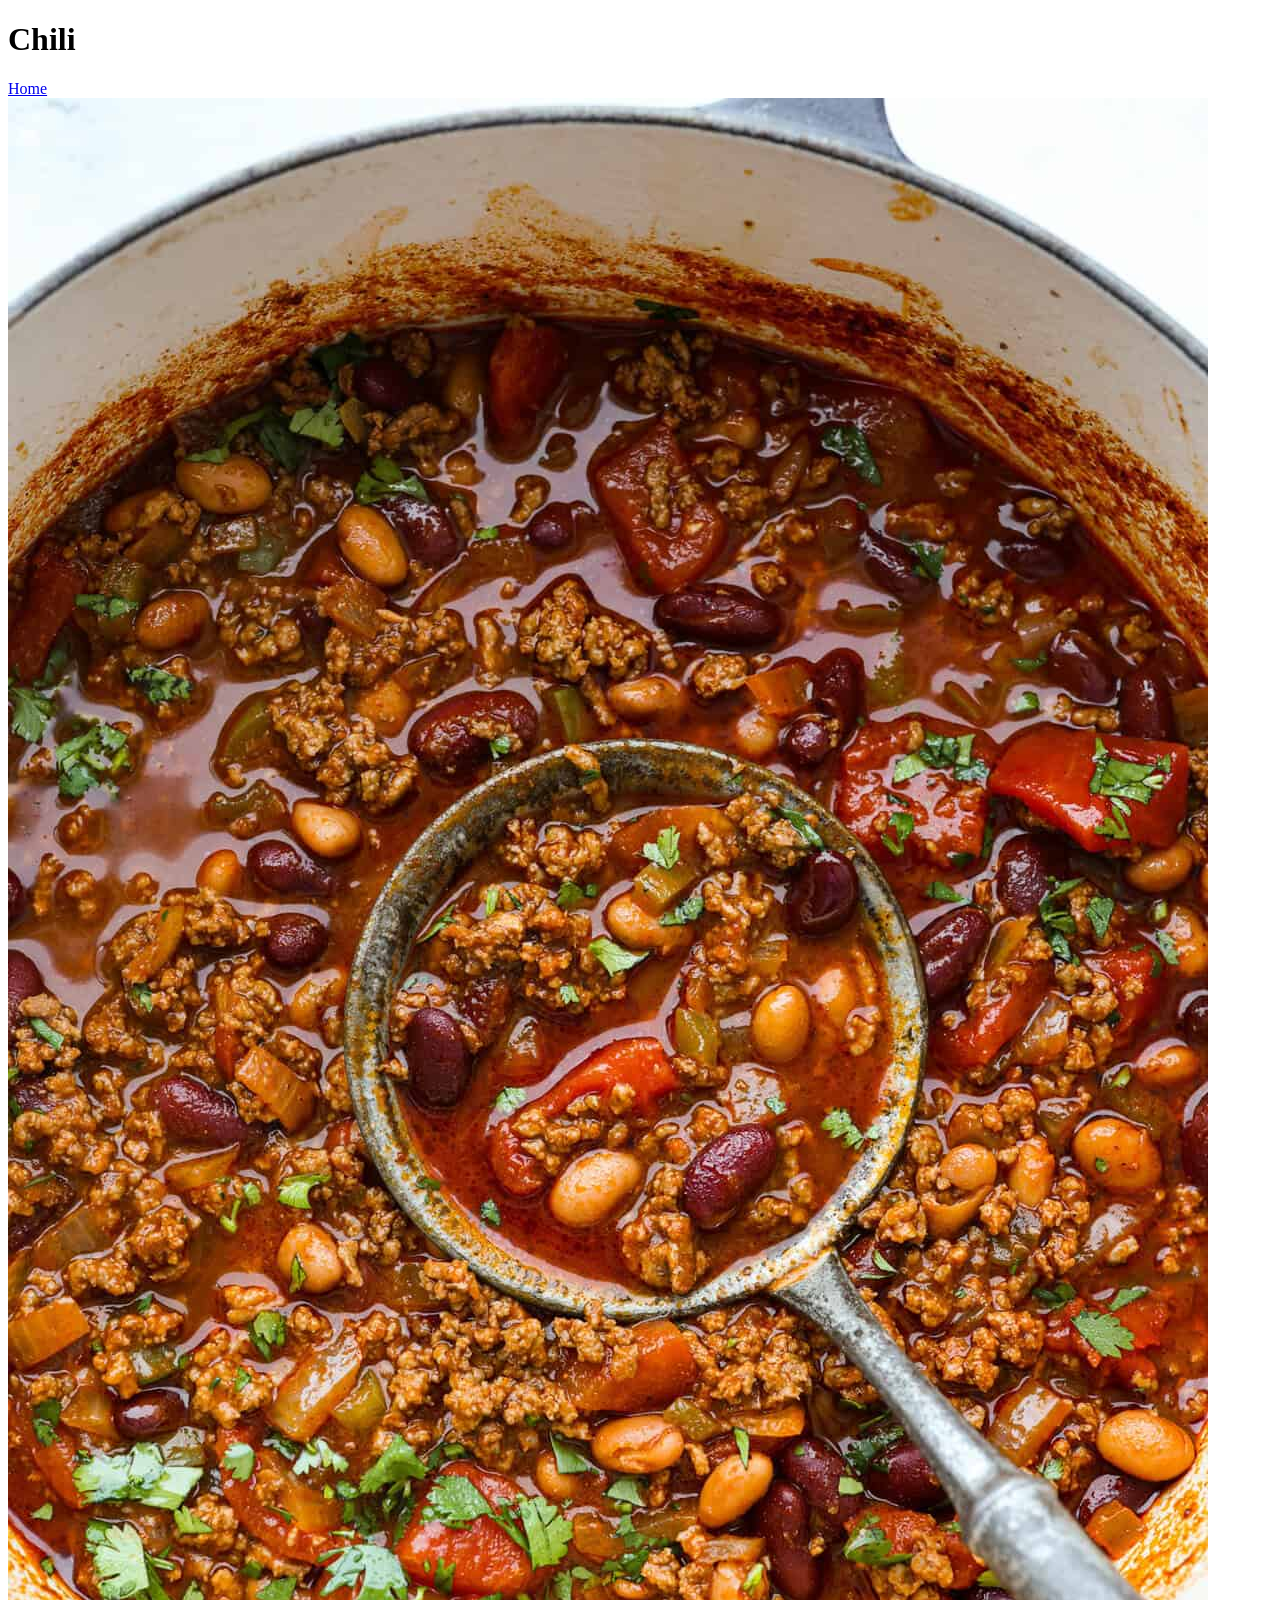
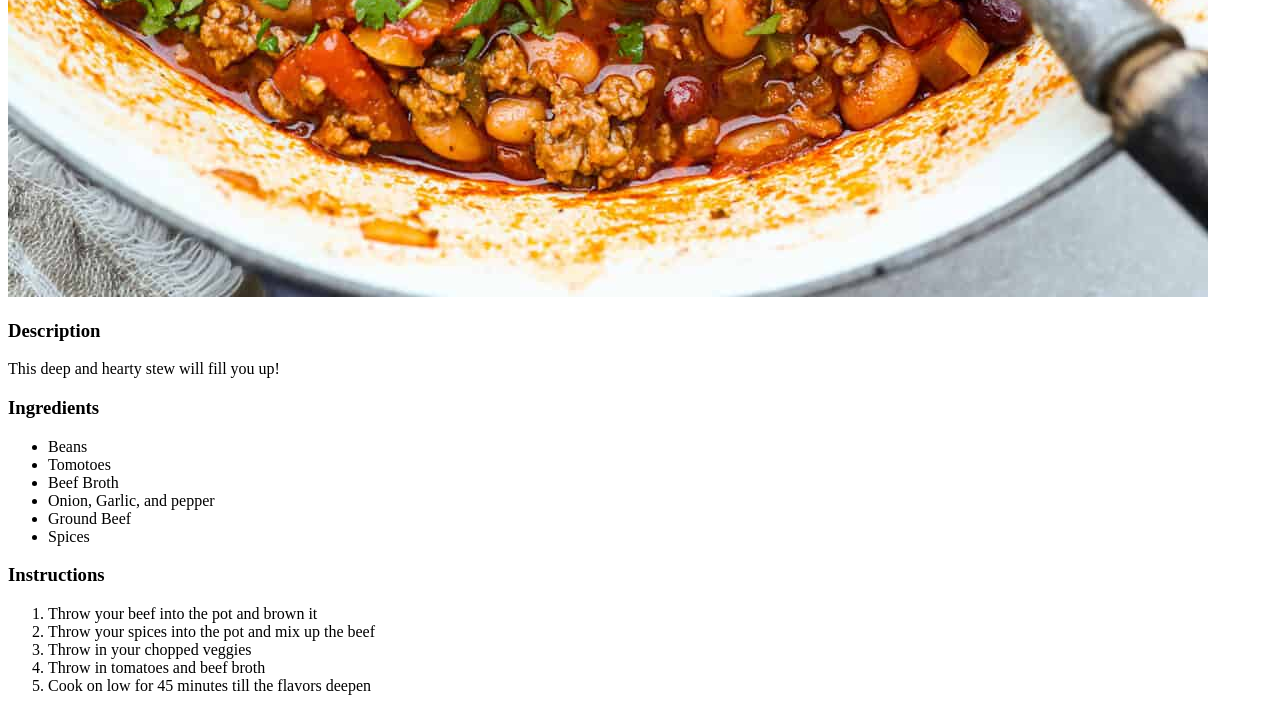
==== recipies/chili.html @ 25a8512c "Completing the assignment" ====
<!DOCTYPE html>

<html lang="en">

<head>
    <meta charset="UTF-8">
    <title> Chili </title>
</head>

<body>
    <h1> Chili </h1>

    <a href="../index.html"> Home </a>
    <br>
    <img src="../images/chili.jpg" alt="A picture of chili">

    <h3> Description </h3>
    <p> This deep and hearty stew will fill you up! </p>

    <h3> Ingredients </h3>
    <ul>
        <li> Beans </li>
        <li> Tomotoes </li>
        <li> Beef Broth </li>
        <li> Onion, Garlic, and pepper </li>
        <li> Ground Beef </li>
        <li> Spices </li>
    </ul>

    <h3> Instructions </h3>
    <ol>
        <li> Throw your beef into the pot and brown it </li>
        <li> Throw your spices into the pot and mix up the beef </li>
        <li> Throw in your chopped veggies </li>
        <li> Throw in tomatoes and beef broth </li>
        <li> Cook on low for 45 minutes till the flavors deepen </li>
    </ol>
</body>

</html>
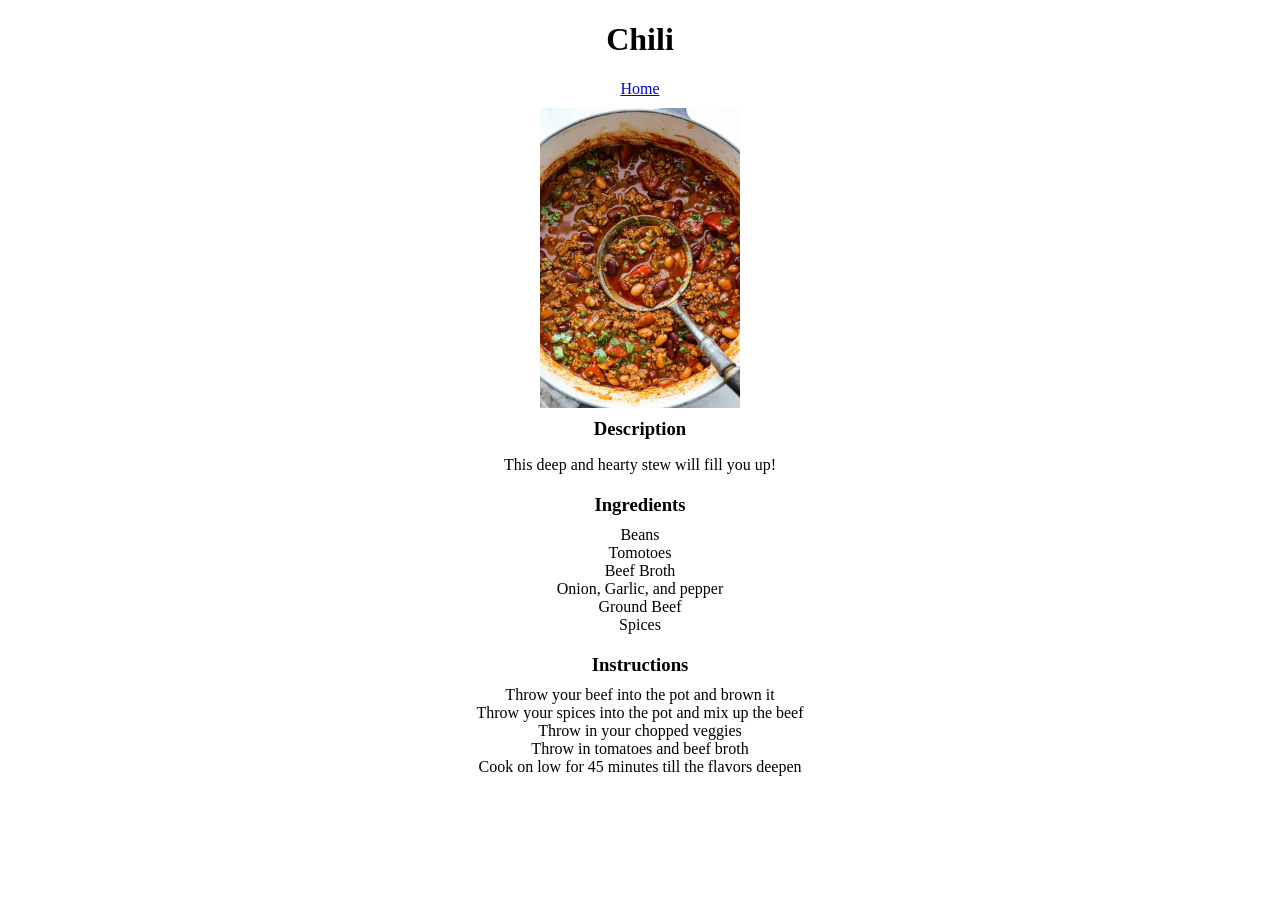
==== commit fc09cac7: "Adding some styling to my recipies website" ====
--- a/recipies/chili.html
+++ b/recipies/chili.html
@@ -4,37 +4,37 @@
 
 <head>
     <meta charset="UTF-8">
+    <link rel="stylesheet" href="../styles.css">
     <title> Chili </title>
 </head>
 
-<body>
+<body class="recipie-page">
     <h1> Chili </h1>
 
-    <a href="../index.html"> Home </a>
-    <br>
-    <img src="../images/chili.jpg" alt="A picture of chili">
+    <a class="home-link" href="../index.html"> Home </a>
+    <img class="title-image" src="../images/chili.jpg" alt="A picture of chili">
 
-    <h3> Description </h3>
-    <p> This deep and hearty stew will fill you up! </p>
+    <h3 class="section section-title"> Description </h3>
+    <p class="section"> This deep and hearty stew will fill you up! </p>
 
-    <h3> Ingredients </h3>
-    <ul>
-        <li> Beans </li>
-        <li> Tomotoes </li>
-        <li> Beef Broth </li>
-        <li> Onion, Garlic, and pepper </li>
-        <li> Ground Beef </li>
-        <li> Spices </li>
-    </ul>
+    <h3 class="section-title"> Ingredients </h3>
 
-    <h3> Instructions </h3>
-    <ol>
-        <li> Throw your beef into the pot and brown it </li>
-        <li> Throw your spices into the pot and mix up the beef </li>
-        <li> Throw in your chopped veggies </li>
-        <li> Throw in tomatoes and beef broth </li>
-        <li> Cook on low for 45 minutes till the flavors deepen </li>
-    </ol>
+    <div class="section ingredients">
+        <p> Beans </p>
+        <p> Tomotoes </p>
+        <p> Beef Broth </p>
+        <p> Onion, Garlic, and pepper </p>
+        <p> Ground Beef </p>
+        <p> Spices </p>
+    </div>
+    <h3 class="section-title"> Instructions </h3>
+    <div class="section instructions">
+        <p> Throw your beef into the pot and brown it </p>
+        <p> Throw your spices into the pot and mix up the beef </p>
+        <p> Throw in your chopped veggies </p>
+        <p> Throw in tomatoes and beef broth </p>
+        <p> Cook on low for 45 minutes till the flavors deepen </p>
+    </div>
 </body>
 
 </html>
--- a/styles.css
+++ b/styles.css
@@ -0,0 +1,49 @@
+.title {
+    text-align: center;
+    color: purple;
+}
+
+.recipies-list {
+    text-align: center;
+    padding: 0;
+}
+
+.recipie-item {
+    display: inline-block;
+    margin-right: 10px;
+}
+
+.recipie-page {
+    text-align: center;
+}
+
+.title-image {
+    width: 200px;
+    height: auto;
+    display: block;
+    margin: 0 auto;
+}
+
+.home-link {
+    display: block;
+    margin-bottom: 10px;
+}
+
+.section {
+    margin-bottom: 20px;
+}
+
+.ingredients p {
+    margin: 0;
+    padding: 0;
+}
+
+.instructions p {
+    margin: 0;
+    padding: 0;
+}
+
+.section-title {
+    margin-top: 10px;
+    margin-bottom: 10px;
+}
